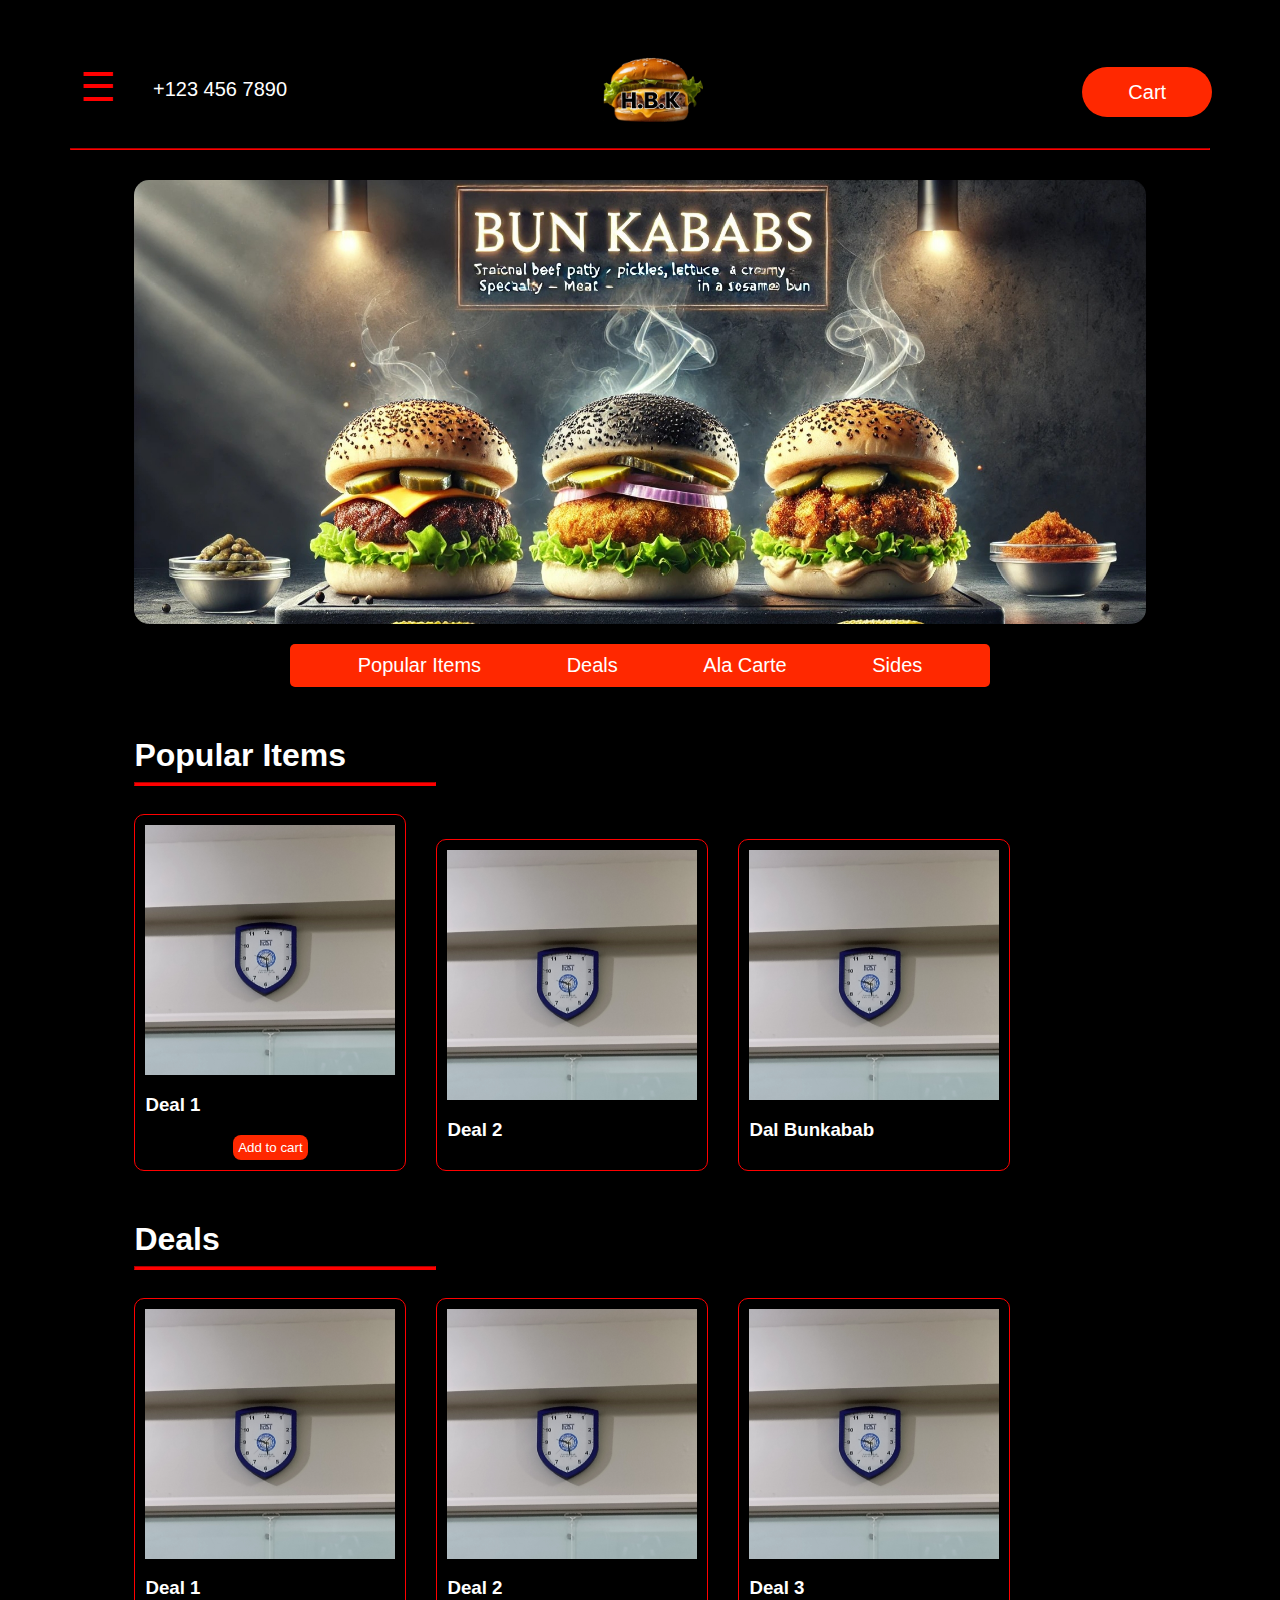
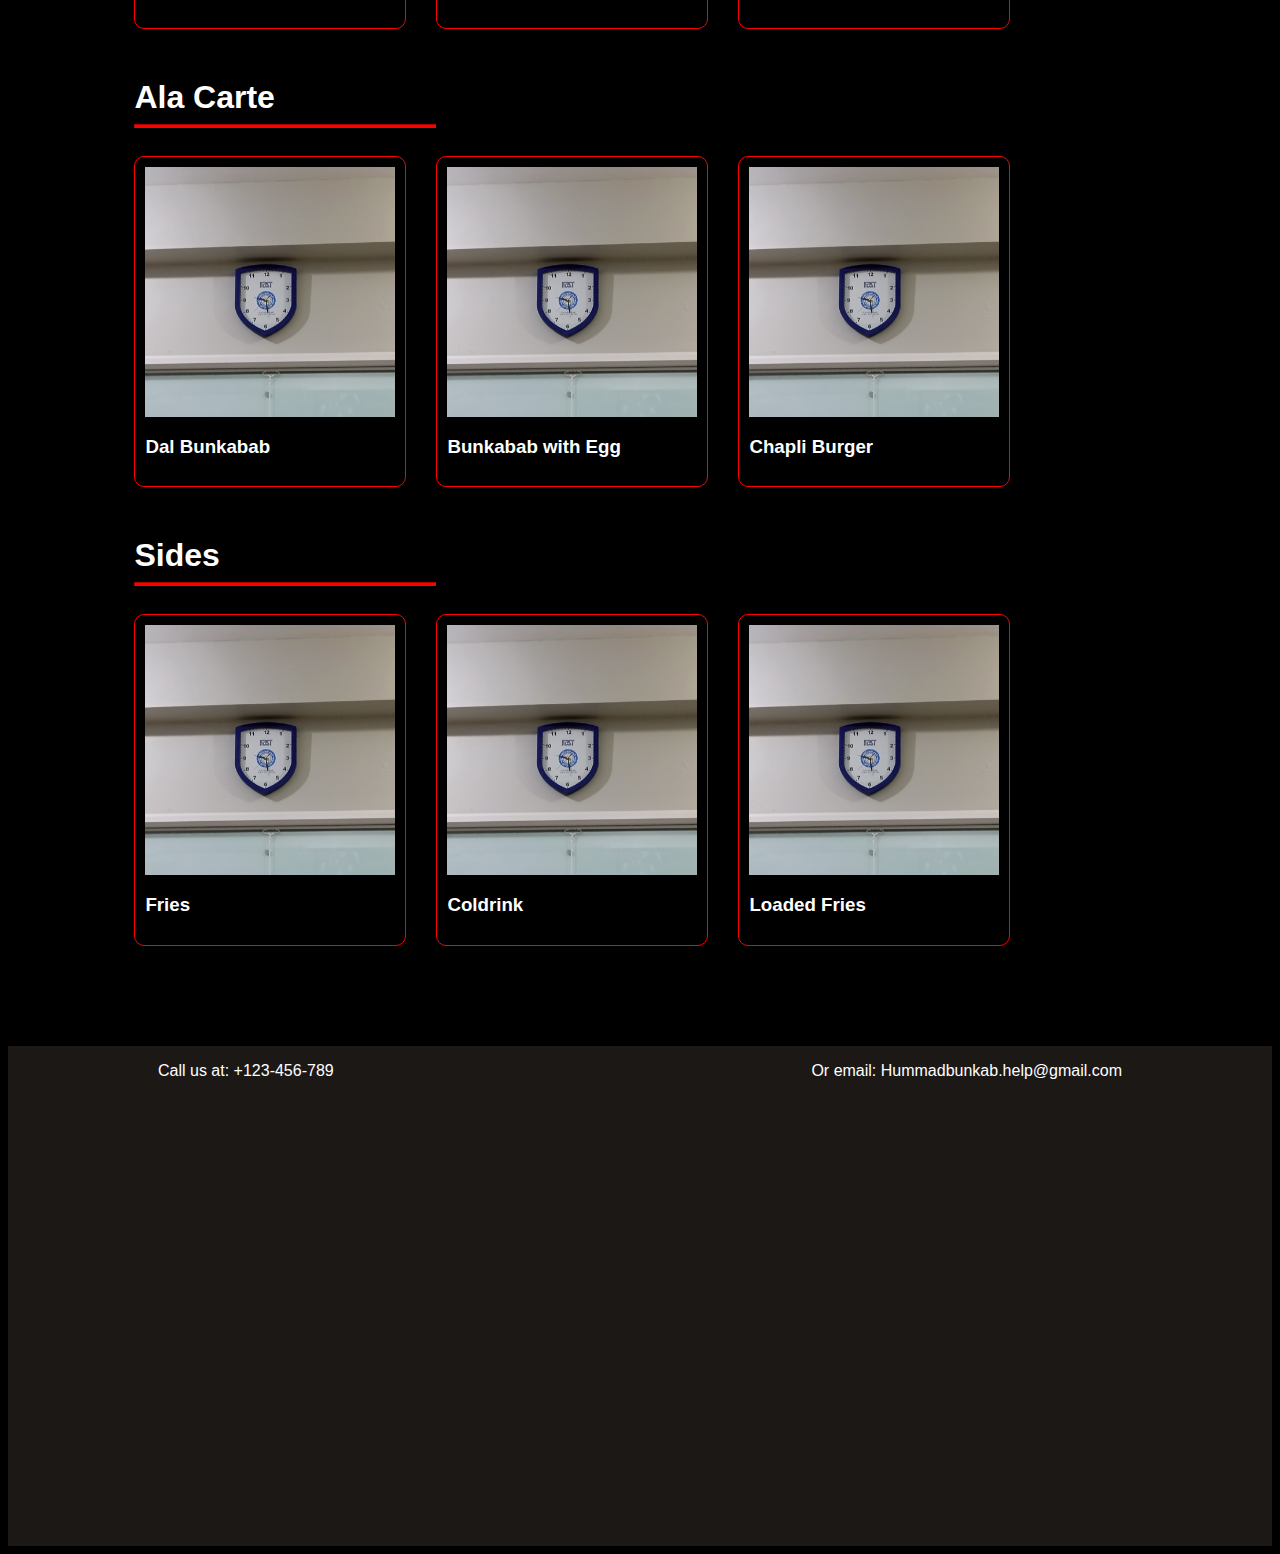
==== index.html @ f24b526e "Add basic cart functionality" ====
<!DOCTYPE html>
<html lang="en">
<head>
    <meta charset="UTF-8">
    <meta name="viewport" content="width=device-width, initial-scale=1.0">
    <title>Hammad Bun Kabab</title>
    <link rel="stylesheet" href="style/style.css">
</head>
<body>
    <div id="cart">
        <div id="empty-cart">
            <h2>Cart is empty</h2>
        </div>
        <div id="cart-items">
        </div>
    </div>
    <div id="sidebar">

    </div>
    <div id="overlay"></div>
    <div class="header">
        <button id="sidebar-button" class="line-button">&#9776;</button>
        <span class="tele">+123 456 7890</span>
        <img src="images/logo.webp" alt="logo" class="logo">
        <button id="cart-button" class="red-button">Cart</button>
    </div>
    <hr>
    <div>
        <img src="images/banner.jpg" alt="Banner" class="banner">
    </div>
    <div class="navbar">
        <nav>
            <a href="#popular-items">Popular Items</a>
            <a href="#deals">Deals</a>
            <a href="#ala-carte">Ala Carte</a>
            <a href="#sides">Sides</a>
        </nav>
    </div>
    <div class="food-section" id="popular-items">
        <h1>Popular Items</h1>
        <hr>
        <div class="flex-container">
            <div class="flex-item">
                <img src="images/place.jpg" alt= "deal 1">
                <h3>Deal 1</h3>
                <button type="submit" onclick="add_to_cart(`Deal 1`)">Add to cart</button>
            </div>
            <div class="flex-item">
                <img src="images/place.jpg" alt="combo 3" >
                <h3>Deal 2</h3>
            </div>
            <div class="flex-item">
                <img src="images/place.jpg" alt="bunkabab">
                <h3>Dal Bunkabab</h3>
            </div>
        </div>
        
    </div>
    <div class="food-section" id="deals">
        <h1>Deals</h1>
        <hr>
        <div class="flex-container">
            <div class="flex-item">
                <img src="images/place.jpg" alt= "deal 1">
                <h3>Deal 1</h3>
            </div>
            <div class="flex-item">
                <img src="images/place.jpg" alt="combo 3" >
                <h3>Deal 2</h3>
            </div>
            <div class="flex-item">
                <img src="images/place.jpg" alt="bunkabab">
                <h3>Deal 3</h3>
            </div>
        </div>
    </div>
    <div class="food-section" id="ala-carte">
        <h1>Ala Carte</h1>
        <hr>
        <div class="flex-container">
            <div class="flex-item">
                <img src="images/place.jpg" alt="deal 1">
                <h3>Dal Bunkabab</h3>
            </div>
            <div class="flex-item">
                <img src="images/place.jpg" alt="combo 3" >
                <h3>Bunkabab with Egg</h3>
            </div>
            <div class="flex-item">
                <img src="images/place.jpg" alt="bunkabab">
                <h3>Chapli Burger</h3>
            </div>
        </div>
    </div>
    <div class="food-section" id="sides">
        <h1>Sides</h1>
        <hr>
        <div class="flex-container">
            <div class="flex-item">
                <img src="images/place.jpg" alt="fries">
                <h3>Fries</h3>
            </div>
            <div class="flex-item">
                <img src="images/place.jpg" alt="drink" >
                <h3>Coldrink</h3>
            </div>
            <div class="flex-item">
                <img src="images/place.jpg" alt="loaded fries">
                <h3>Loaded Fries</h3>
            </div>
        </div>
        
    </div>
    <footer>
        <div class="footcontact">
            <p>Call us at: +123-456-789</p>
        </div>
        <div class="footcontact">
            <p>Or email: Hummadbunkab.help@gmail.com</p>
        </div>
    </footer>
    <script src="js/index.js"></script>
</body>
</html>
---- style/style.css ----
body{
    background-color: black;
    font-family: Arial, Helvetica, sans-serif;
}

.red-button{
    background-color: #ff2800;
    color: white;
    border-radius: 40px;
    width: 130px;
    height: 50px;
    border: none;
    font-size: 20px;
    margin-top: 27px;
    cursor: pointer;
}

.line-button{
    width: 60px;
    height: 60px;
    background-color: black;
    color: red;
    border: none;
    word-wrap: break-word;
    padding-bottom: 20px;
    font-size: 40px;
    border-radius: 5px;
    margin-top: 23px;
    cursor: pointer;
}

.line-button:hover{
    background-color: rgb(56, 56, 56);
}

.red-button:hover{
    background-color: darkred;
}

.logo{
    padding-top: 0%;
    margin-top: 0px;
    margin-bottom: 0px;
    padding-left: 25%;
    padding-right: 30%;
    height: 100px; 
}

.tele{
    color: white;
    font-size: 20px;
    margin-top: 38px;
    padding-left: 2%;
}

.header{
    margin-top: 40px;
    display: flex;
    justify-content: center;
    vertical-align: middle;
}

hr{
    background-color: red;
    border-color: red;
    width: 90%;
}

.food-section hr{
    width: 300px;
    margin-left: 0;
    height: 2px;
}

.food-section{
    width: 80%;
    margin: auto;
    margin-top: 50px;
}

h1{
    color: white;
    padding-bottom: 0%;
    margin-bottom: 0%;
}

.banner{
    width: 80%;
    display: block;
    margin: auto;
    border-radius: 15px;
    margin-top: 30px;
}

.navbar{
    text-align: center;
    background-color: #ff2800;
    color: black;
    width: 700px;
    margin: auto;
    margin-top: 20px;
    font-size: 20px;
    border-radius: 5px;
    padding-top: 10px;
    padding-bottom: 10px;
}

.navbar a{
    text-decoration: none;
    padding-left: 40px;
    padding-right: 40px;
    padding-top: 10px;
    padding-bottom: 10px;
    border-radius: 4px;
    color: white;
}

.navbar a:visited{
    color: rgb(255, 255, 255);
}
.navbar a:hover{
    background-color: rgb(201, 0, 0);
}

.flex-item{
    flex: initial;
    font-size: 16px;
    border: red solid 1px;
    padding: 10px;
    border-radius: 10px;
    margin-top: 20px;
    display: flex;
    flex-direction: column;
}

.flex-container{
    align-items: flex-end;
    gap: 30px;
    width: 100%;
    display: flex;
    flex-direction: row;
    flex-wrap: wrap;
    margin-left: auto;
    margin-right: auto;
    color: white;
}
.flex-item img{
    width: 250px;
    height: 250px;
}

.flex-item button{
    background-color: #ff2800;
    color: white;
    border: none;
    padding: 5px;
    border-radius: 8px;
    margin: auto;
    cursor: pointer;
}

footer{
    background-color: #1C1816;
    height: 500px;
    display: flex;
    color: white;
    padding-left: 150px;
    padding-right: 150px;
    justify-content: space-between;
    margin-top: 100px;
}

#cart, #sidebar{
    position: fixed;
    height: 100%;
    width: 0;
    top: 0;
    background-color: #1C1816;
    transition: 0.5s;
    border-radius: 30px;
    z-index: 1000;
    overflow: hidden;
}

#cart{
    right: 0;
}

#sidebar{
    left: 0;
}

#overlay{
    position: fixed;
    width: 100%;
    height: 100%;
    background-color: rgba(0, 0, 0, 0.5);
    top: 0;
    left: 0;
    visibility: hidden;
    z-index: 500;
}

#empty-cart{
    align-content: center;
    text-align: center;
    color: white;
    height: 100%;
    width: 100%;
    visibility: visible;
    position: absolute;
    top: 0;
    right: 0;
}

#cart-items{
    visibility: hidden;
    display: flex;
    height: 60%;
    flex-direction: column;
    width: 100%;
    top: 0;
    right: 0;
    position: absolute;
    z-index: 1500;
}

.item{
    display: flex;
    height: 100px;
    color: white;
    justify-content: center;
    align-items: center;
}

.item img{
    height: 90px;
    align-items: center;
}
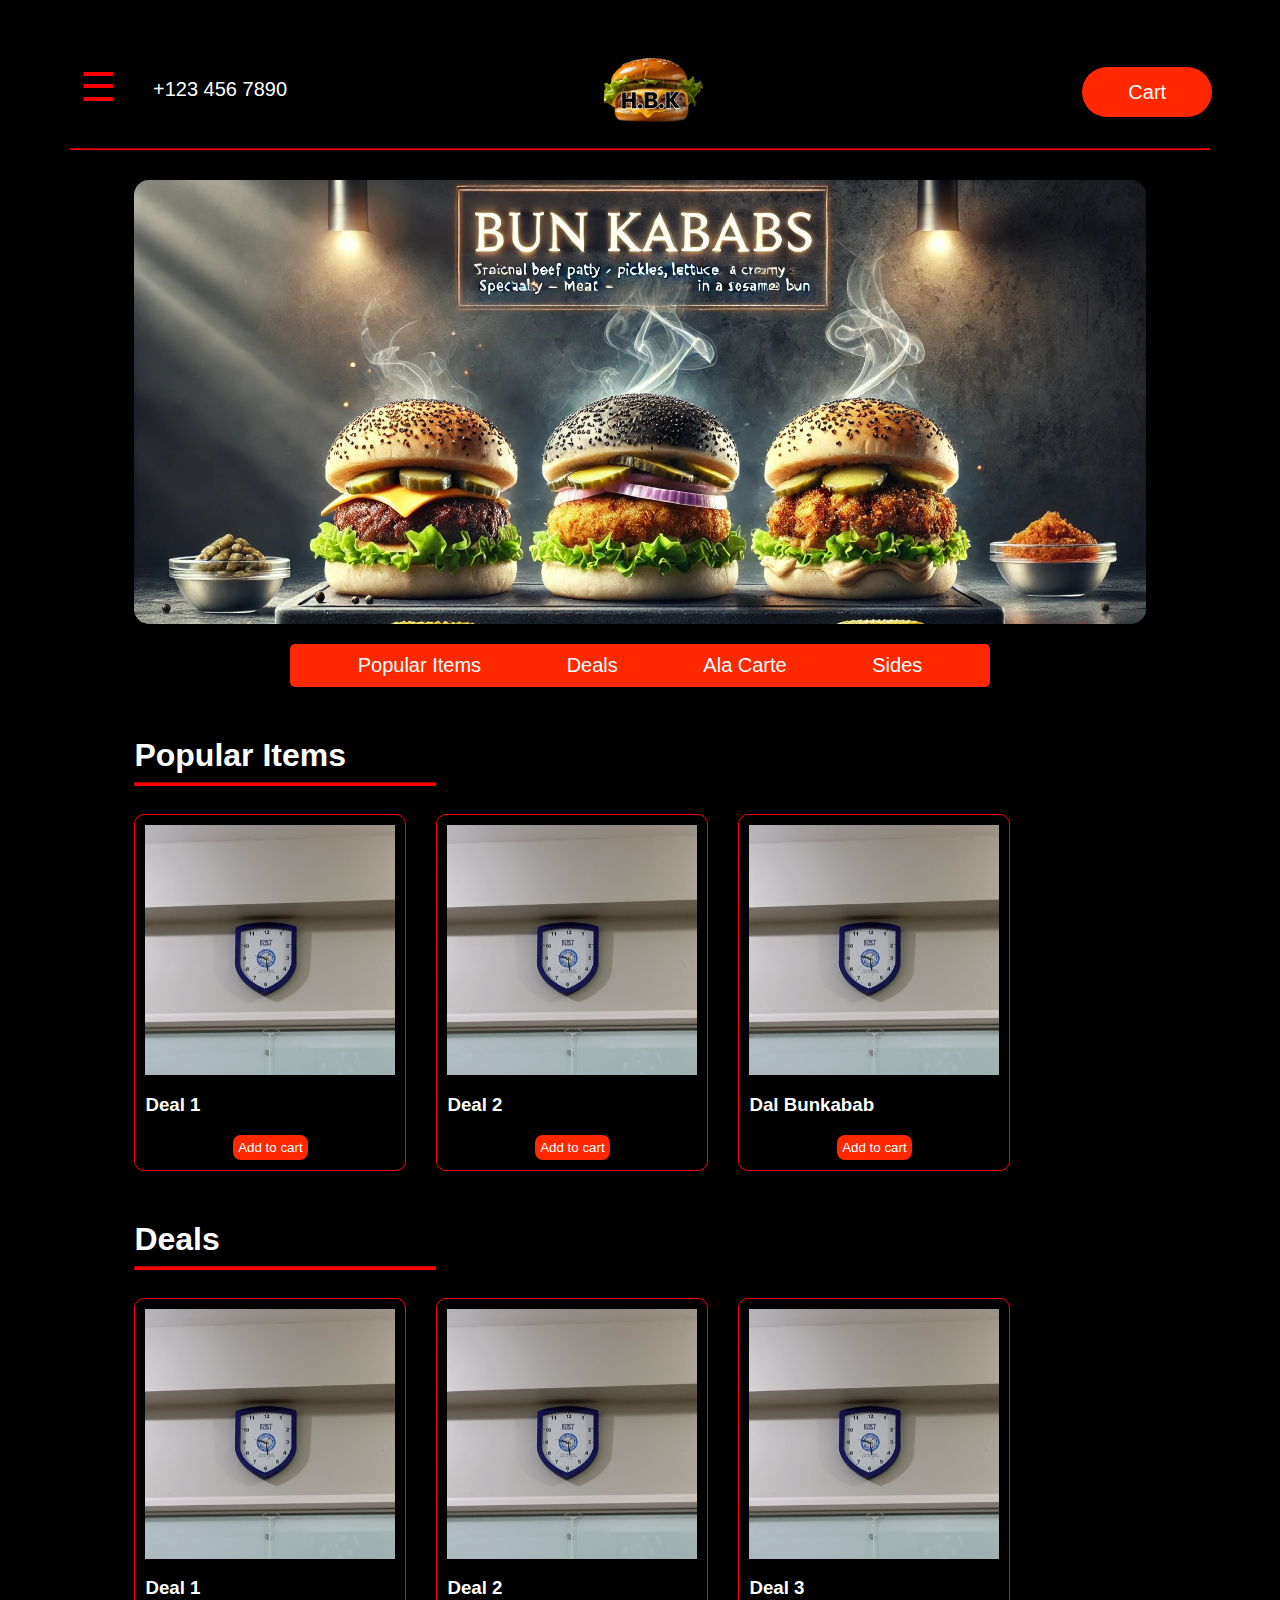
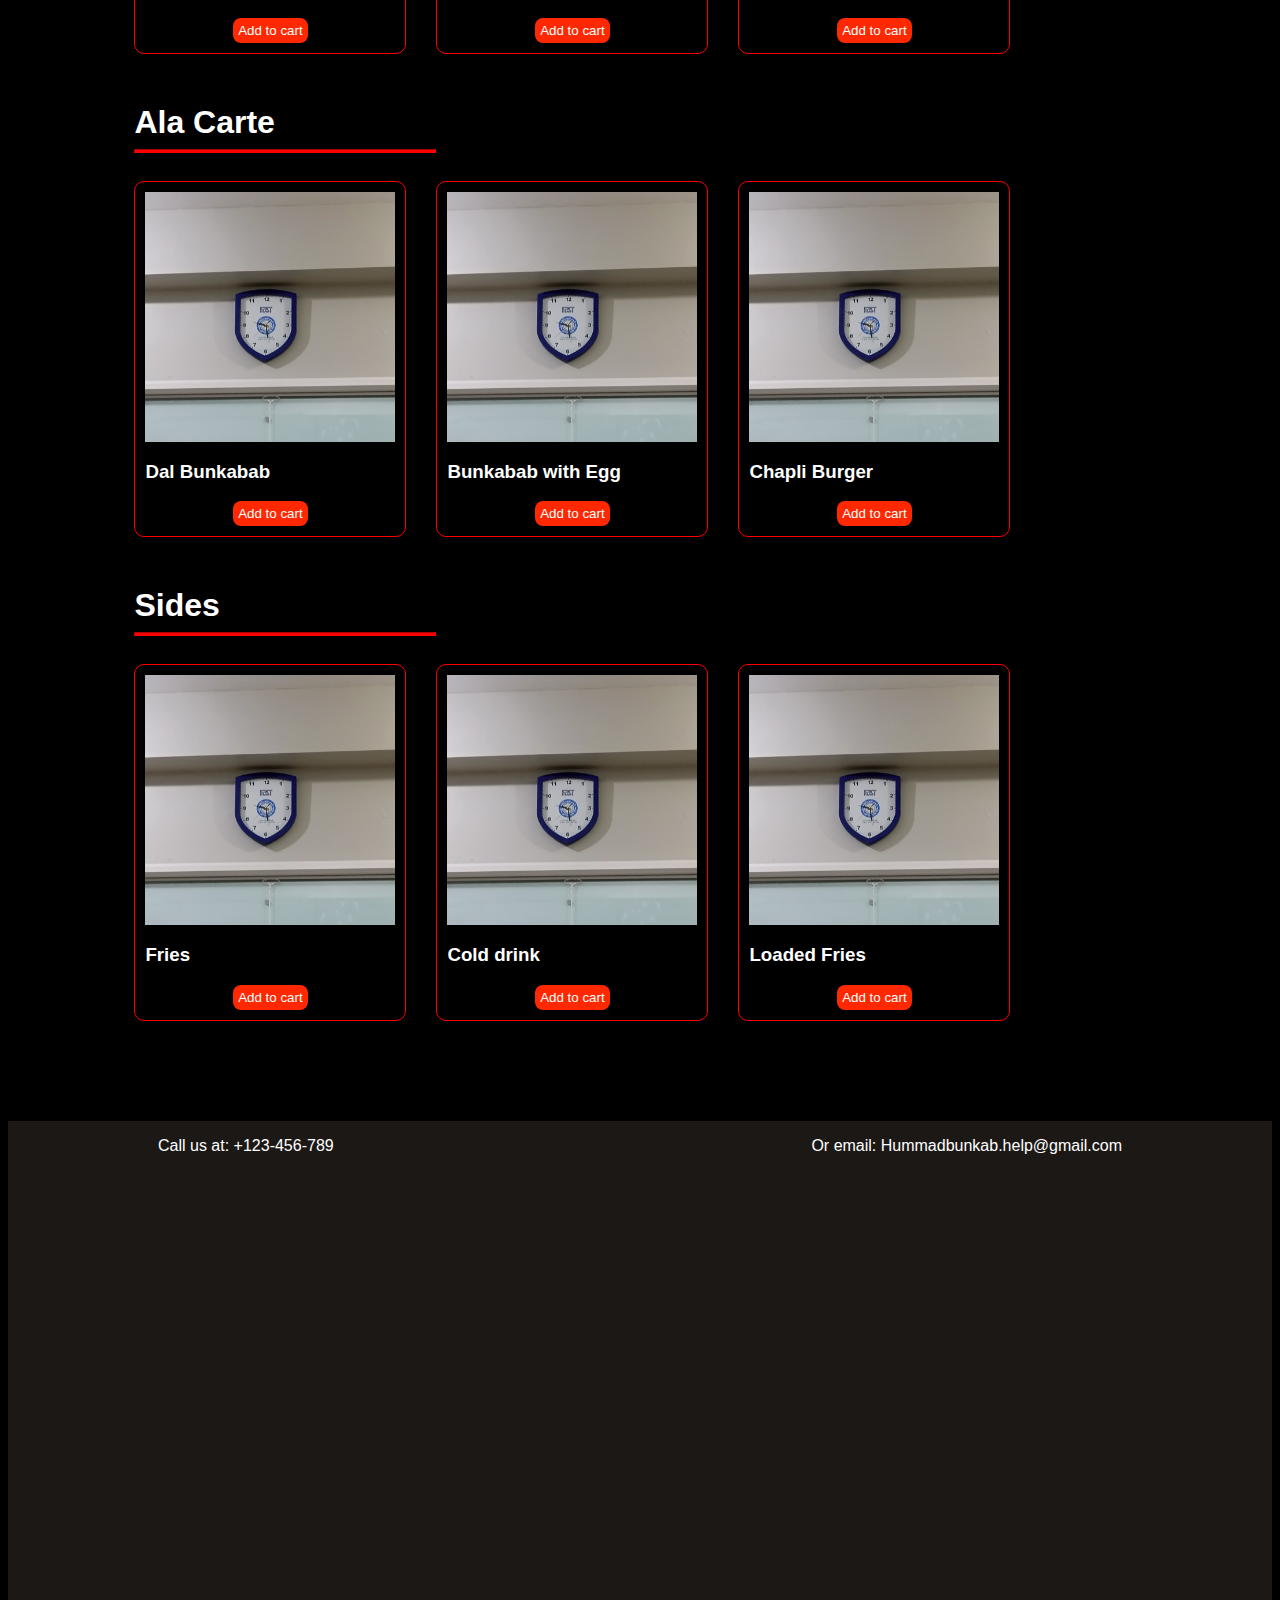
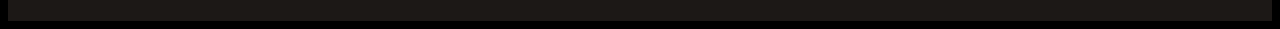
==== commit d70a47bf: "Add cart functionality to all items" ====
--- a/index.html
+++ b/index.html
@@ -46,12 +46,14 @@
                 <button type="submit" onclick="add_to_cart(`Deal 1`)">Add to cart</button>
             </div>
             <div class="flex-item">
-                <img src="images/place.jpg" alt="combo 3" >
+                <img src="images/place.jpg" alt="deal 2" >
                 <h3>Deal 2</h3>
+                <button type="submit" onclick="add_to_cart(`Deal 2`)">Add to cart</button>
             </div>
             <div class="flex-item">
                 <img src="images/place.jpg" alt="bunkabab">
                 <h3>Dal Bunkabab</h3>
+                <button type="submit" onclick="add_to_cart(`Dal Bunkabab`)">Add to cart</button>
             </div>
         </div>
         
@@ -63,14 +65,17 @@
             <div class="flex-item">
                 <img src="images/place.jpg" alt= "deal 1">
                 <h3>Deal 1</h3>
+                <button type="submit" onclick="add_to_cart(`Deal 1`)">Add to cart</button>
             </div>
             <div class="flex-item">
                 <img src="images/place.jpg" alt="combo 3" >
                 <h3>Deal 2</h3>
+                <button type="submit" onclick="add_to_cart(`Deal 2`)">Add to cart</button>
             </div>
             <div class="flex-item">
                 <img src="images/place.jpg" alt="bunkabab">
                 <h3>Deal 3</h3>
+                <button type="submit" onclick="add_to_cart(`Deal 3`)">Add to cart</button>
             </div>
         </div>
     </div>
@@ -81,14 +86,17 @@
             <div class="flex-item">
                 <img src="images/place.jpg" alt="deal 1">
                 <h3>Dal Bunkabab</h3>
+                <button type="submit" onclick="add_to_cart(`Dal Bunkabab`)">Add to cart</button>
             </div>
             <div class="flex-item">
                 <img src="images/place.jpg" alt="combo 3" >
                 <h3>Bunkabab with Egg</h3>
+                <button type="submit" onclick="add_to_cart(`Bunkabab with Egg`)">Add to cart</button>
             </div>
             <div class="flex-item">
                 <img src="images/place.jpg" alt="bunkabab">
                 <h3>Chapli Burger</h3>
+                <button type="submit" onclick="add_to_cart(`Chapli Burger`)">Add to cart</button>
             </div>
         </div>
     </div>
@@ -99,14 +107,17 @@
             <div class="flex-item">
                 <img src="images/place.jpg" alt="fries">
                 <h3>Fries</h3>
+                <button type="submit" onclick="add_to_cart(`Fries`)">Add to cart</button>
             </div>
             <div class="flex-item">
                 <img src="images/place.jpg" alt="drink" >
-                <h3>Coldrink</h3>
+                <h3>Cold drink</h3>
+                <button type="submit" onclick="add_to_cart(`Cold drink`)">Add to cart</button>
             </div>
             <div class="flex-item">
                 <img src="images/place.jpg" alt="loaded fries">
                 <h3>Loaded Fries</h3>
+                <button type="submit" onclick="add_to_cart(`Loaded Fries`)">Add to cart</button>
             </div>
         </div>
         
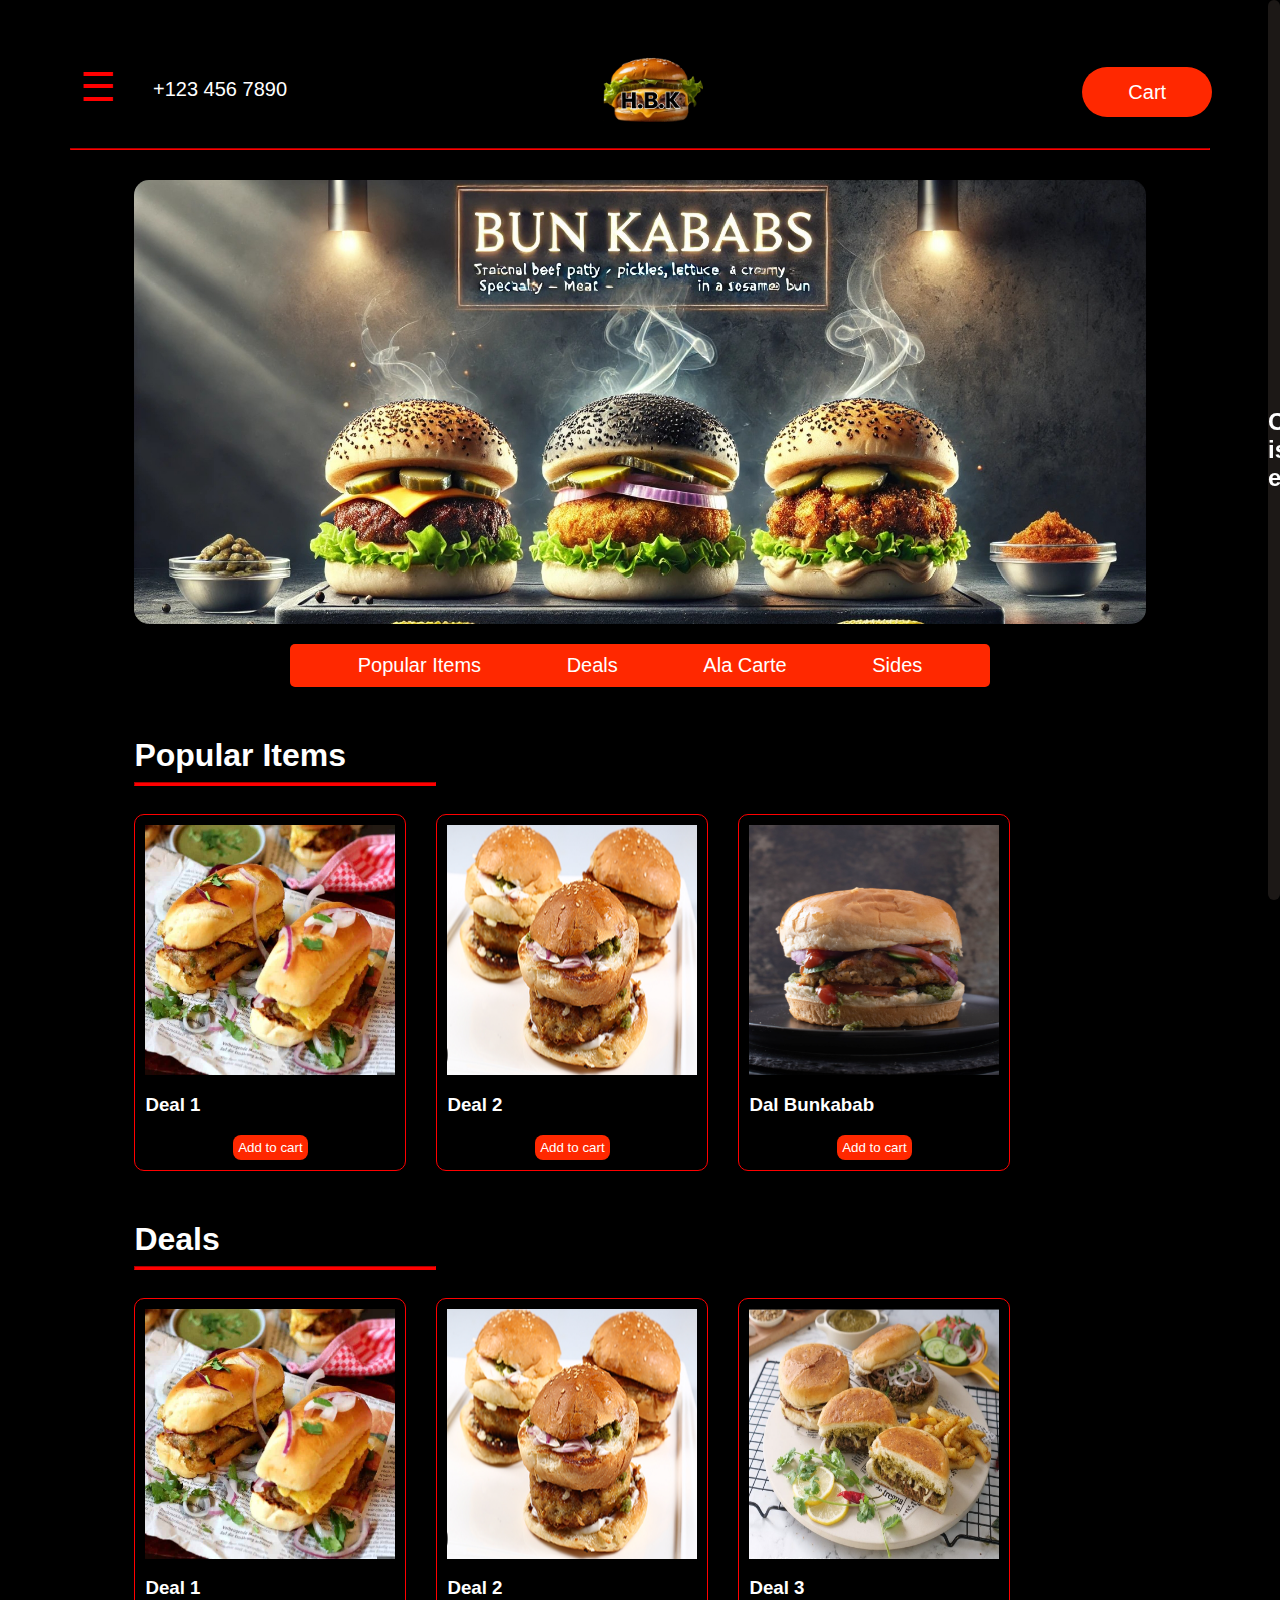
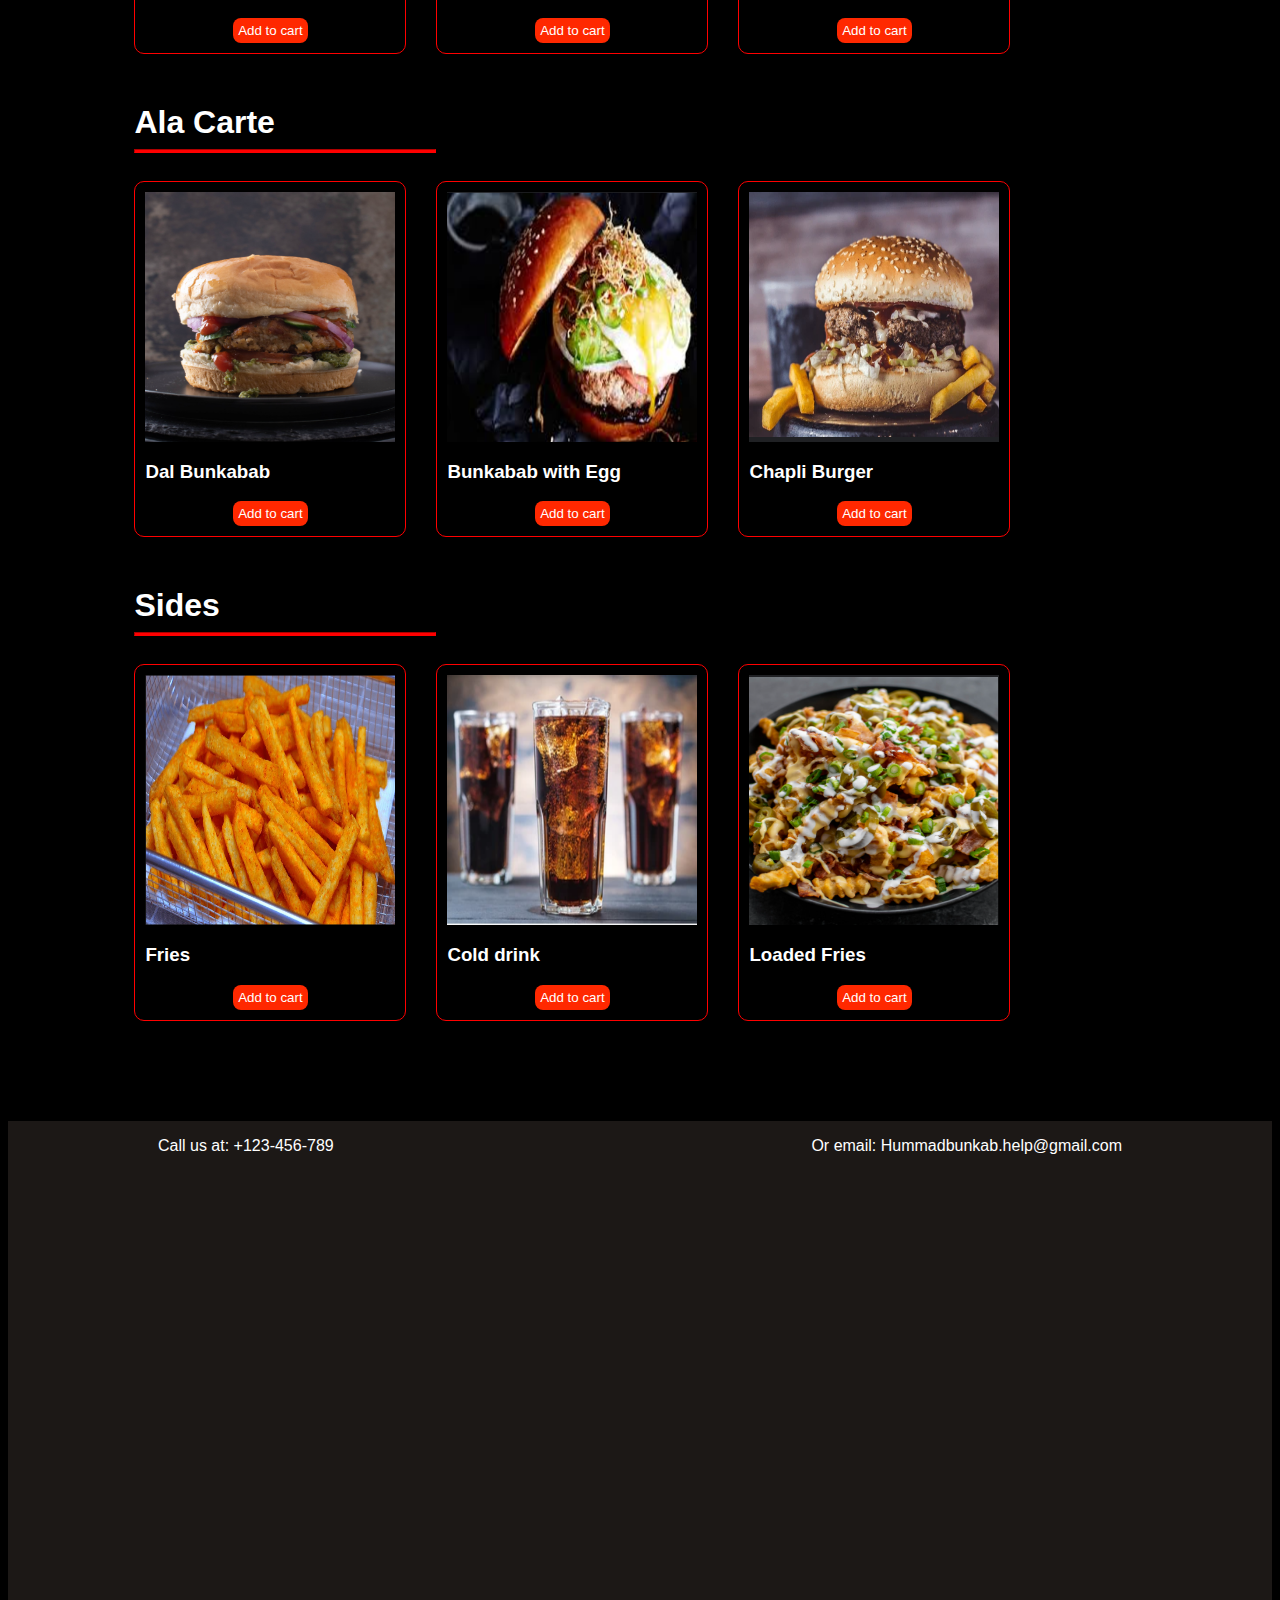
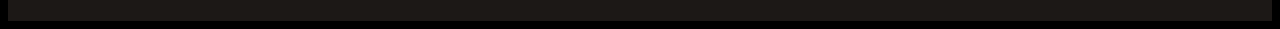
==== commit a3bbce76: "Add more cart items and images for each item" ====
--- a/index.html
+++ b/index.html
@@ -11,7 +11,41 @@
         <div id="empty-cart">
             <h2>Cart is empty</h2>
         </div>
-        <div id="cart-items">
+        <div id="used-cart">
+            <h2>Your Cart</h2>
+            <div id="items-and-total">
+                <div id="cart-items">
+                </div>
+                <div id="total">
+                </div>
+            </div>
+            <h2>You may also like to add</h2>
+            <div id="suggestions">
+                <div class="suggestion">
+                    <img src="images/Fries.png" alt="fries">
+                    <div>
+                        <h4>Fries</h4>
+                        <button type="submit" onclick="add_to_cart(`Fries`)">+</button>
+                    </div>
+                    <span>price</span>
+                </div>
+                <div class="suggestion">
+                    <img src="images/Loaded-Fries.png" alt="loaded fries">
+                    <div>
+                        <h4>Loaded Fries</h4>
+                        <button type="submit" onclick="add_to_cart(`Loaded Fries`)">+</button>
+                    </div>
+                    <span>price</span>
+                </div>
+                <div class="suggestion">
+                    <img src="images/Cold-Drink.png" alt="drink" >
+                    <div>
+                        <h4>Cold drink</h4>
+                        <button type="submit" onclick="add_to_cart(`Cold drink`)">+</button>
+                    </div>
+                    <span>price</span>
+                </div>
+            </div>
         </div>
     </div>
     <div id="sidebar">
@@ -41,17 +75,17 @@
         <hr>
         <div class="flex-container">
             <div class="flex-item">
-                <img src="images/place.jpg" alt= "deal 1">
+                <img src="images/Deal-1.png" alt= "Deal 1">
                 <h3>Deal 1</h3>
                 <button type="submit" onclick="add_to_cart(`Deal 1`)">Add to cart</button>
             </div>
             <div class="flex-item">
-                <img src="images/place.jpg" alt="deal 2" >
+                <img src="images/Deal-2.png" alt="Deal 2" >
                 <h3>Deal 2</h3>
                 <button type="submit" onclick="add_to_cart(`Deal 2`)">Add to cart</button>
             </div>
             <div class="flex-item">
-                <img src="images/place.jpg" alt="bunkabab">
+                <img src="images/Dal-Bunkabab.png" alt="Bunkabab">
                 <h3>Dal Bunkabab</h3>
                 <button type="submit" onclick="add_to_cart(`Dal Bunkabab`)">Add to cart</button>
             </div>
@@ -63,17 +97,17 @@
         <hr>
         <div class="flex-container">
             <div class="flex-item">
-                <img src="images/place.jpg" alt= "deal 1">
+                <img src="images/Deal-1.png" alt= "Deal 1">
                 <h3>Deal 1</h3>
                 <button type="submit" onclick="add_to_cart(`Deal 1`)">Add to cart</button>
             </div>
             <div class="flex-item">
-                <img src="images/place.jpg" alt="combo 3" >
+                <img src="images/Deal-2.png" alt="Deal 2" >
                 <h3>Deal 2</h3>
                 <button type="submit" onclick="add_to_cart(`Deal 2`)">Add to cart</button>
             </div>
             <div class="flex-item">
-                <img src="images/place.jpg" alt="bunkabab">
+                <img src="images/Deal-3.png" alt="Deal 3">
                 <h3>Deal 3</h3>
                 <button type="submit" onclick="add_to_cart(`Deal 3`)">Add to cart</button>
             </div>
@@ -84,17 +118,17 @@
         <hr>
         <div class="flex-container">
             <div class="flex-item">
-                <img src="images/place.jpg" alt="deal 1">
+                <img src="images/Dal-Bunkabab.png" alt="Dal Bunkabab">
                 <h3>Dal Bunkabab</h3>
                 <button type="submit" onclick="add_to_cart(`Dal Bunkabab`)">Add to cart</button>
             </div>
             <div class="flex-item">
-                <img src="images/place.jpg" alt="combo 3" >
+                <img src="images/Bunkabab-with-Egg.png" alt="Bunkabab with Egg" >
                 <h3>Bunkabab with Egg</h3>
                 <button type="submit" onclick="add_to_cart(`Bunkabab with Egg`)">Add to cart</button>
             </div>
             <div class="flex-item">
-                <img src="images/place.jpg" alt="bunkabab">
+                <img src="images/Chapli-Burger.png" alt="Chapli Burger">
                 <h3>Chapli Burger</h3>
                 <button type="submit" onclick="add_to_cart(`Chapli Burger`)">Add to cart</button>
             </div>
@@ -105,17 +139,17 @@
         <hr>
         <div class="flex-container">
             <div class="flex-item">
-                <img src="images/place.jpg" alt="fries">
+                <img src="images/Fries.png" alt="fries">
                 <h3>Fries</h3>
                 <button type="submit" onclick="add_to_cart(`Fries`)">Add to cart</button>
             </div>
             <div class="flex-item">
-                <img src="images/place.jpg" alt="drink" >
+                <img src="images/Cold-Drink.png" alt="drink" >
                 <h3>Cold drink</h3>
                 <button type="submit" onclick="add_to_cart(`Cold drink`)">Add to cart</button>
             </div>
             <div class="flex-item">
-                <img src="images/place.jpg" alt="loaded fries">
+                <img src="images/Loaded-Fries.png" alt="loaded fries">
                 <h3>Loaded Fries</h3>
                 <button type="submit" onclick="add_to_cart(`Loaded Fries`)">Add to cart</button>
             </div>
--- a/style/style.css
+++ b/style/style.css
@@ -157,6 +157,10 @@
     border-radius: 8px;
     margin: auto;
     cursor: pointer;
+}
+
+.flex-item button:hover{
+    background-color: rgb(201, 0, 0);
 }
 
 footer{
@@ -184,6 +188,8 @@
 
 #cart{
     right: 0;
+    overflow-y: scroll;
+    width: 12px;
 }
 
 #sidebar{
@@ -213,27 +219,153 @@
     right: 0;
 }
 
-#cart-items{
+#used-cart{
     visibility: hidden;
     display: flex;
-    height: 60%;
+    height: 100%;
     flex-direction: column;
-    width: 100%;
+    width: 90%;
     top: 0;
-    right: 0;
     position: absolute;
     z-index: 1500;
+    margin-left: 30px;
+}
+
+#used-cart h2{
+    color: white;
+    font-weight: 100;
 }
 
 .item{
     display: flex;
-    height: 100px;
+    height: 80px;
     color: white;
     justify-content: center;
     align-items: center;
 }
 
 .item img{
-    height: 90px;
+    height: 60px;
+    width: 60px;
+    margin-right: 10px;
+}
+
+.details h3{
+    margin-bottom: 5px;
+    margin-top: 0;
+}
+
+.details{
+    width: 150px;
+    flex-shrink: 0;
+}
+
+#items-and-total{
+    border: 4px dashed #ff2800;
+    border-radius: 10px;
+    background-color: black;
+}
+
+.add-remove-buttons{
+    display: flex;
+    background-color: #323232;
+    padding: 7px;
+    border-radius: 100px;
+    min-width: 100px;
+    text-align: center;
+    justify-content: space-between;
+    margin-right: 50px;
+    margin-left: 10px;
+}
+
+.add-button, .remove-button{
+    border-radius: 100px;
+    background-color: black;
+    border: none;
+    color: white;
+    font-size: 20px;
+}
+
+.add-button:hover, .remove-button:hover{
+    cursor: pointer;
+}
+
+.add-button{
+    margin-left: 5px;
+}
+
+.remove-button{
+    margin-right: 5px;
+    padding-left: 9px;
+    padding-right: 9px;
+}
+
+#cart-items hr{
+    background-color: white;
+    border-color: white;
+    height: 1.5px;
+    width: 90%;
+}
+
+#total{
+    display: flex;
+    flex-direction: column;
+    gap: 20px;
+    color: white;
+    padding: 15px;
+}
+
+#total div{
+    display: flex;
+    justify-content: space-between;
+}
+
+#suggestions{
+    display: flex;
+    gap: 20px;
+}
+
+.suggestion{
+    display: flex;
+    flex-direction: column;
+    width: 90px;
+    height: 140px;
+    padding: 10px;
+    color: white;
+    border: red dashed 3px;
+    border-radius: 10px;
+    background-color: black;
+}
+
+.suggestion div{
+    display: flex;
+    justify-content: space-between;
     align-items: center;
+    margin-top: 5px;
+    flex-grow: 0;
+    flex-shrink: 0;
+    height: 32px;
+}
+
+.suggestion h4{
+    margin: 0;
+    margin-bottom: 5px;
+    font-size: 12px;
+}
+
+.suggestion button{
+    background-color: red;
+    border: none;
+    border-radius: 100px;
+    font-size: 20px;
+}
+
+.suggestion button:hover{
+    cursor: pointer;
+}
+
+.suggestion img{
+    height: 70px;
+    width: 90px;
+    margin-right: 10px;
 }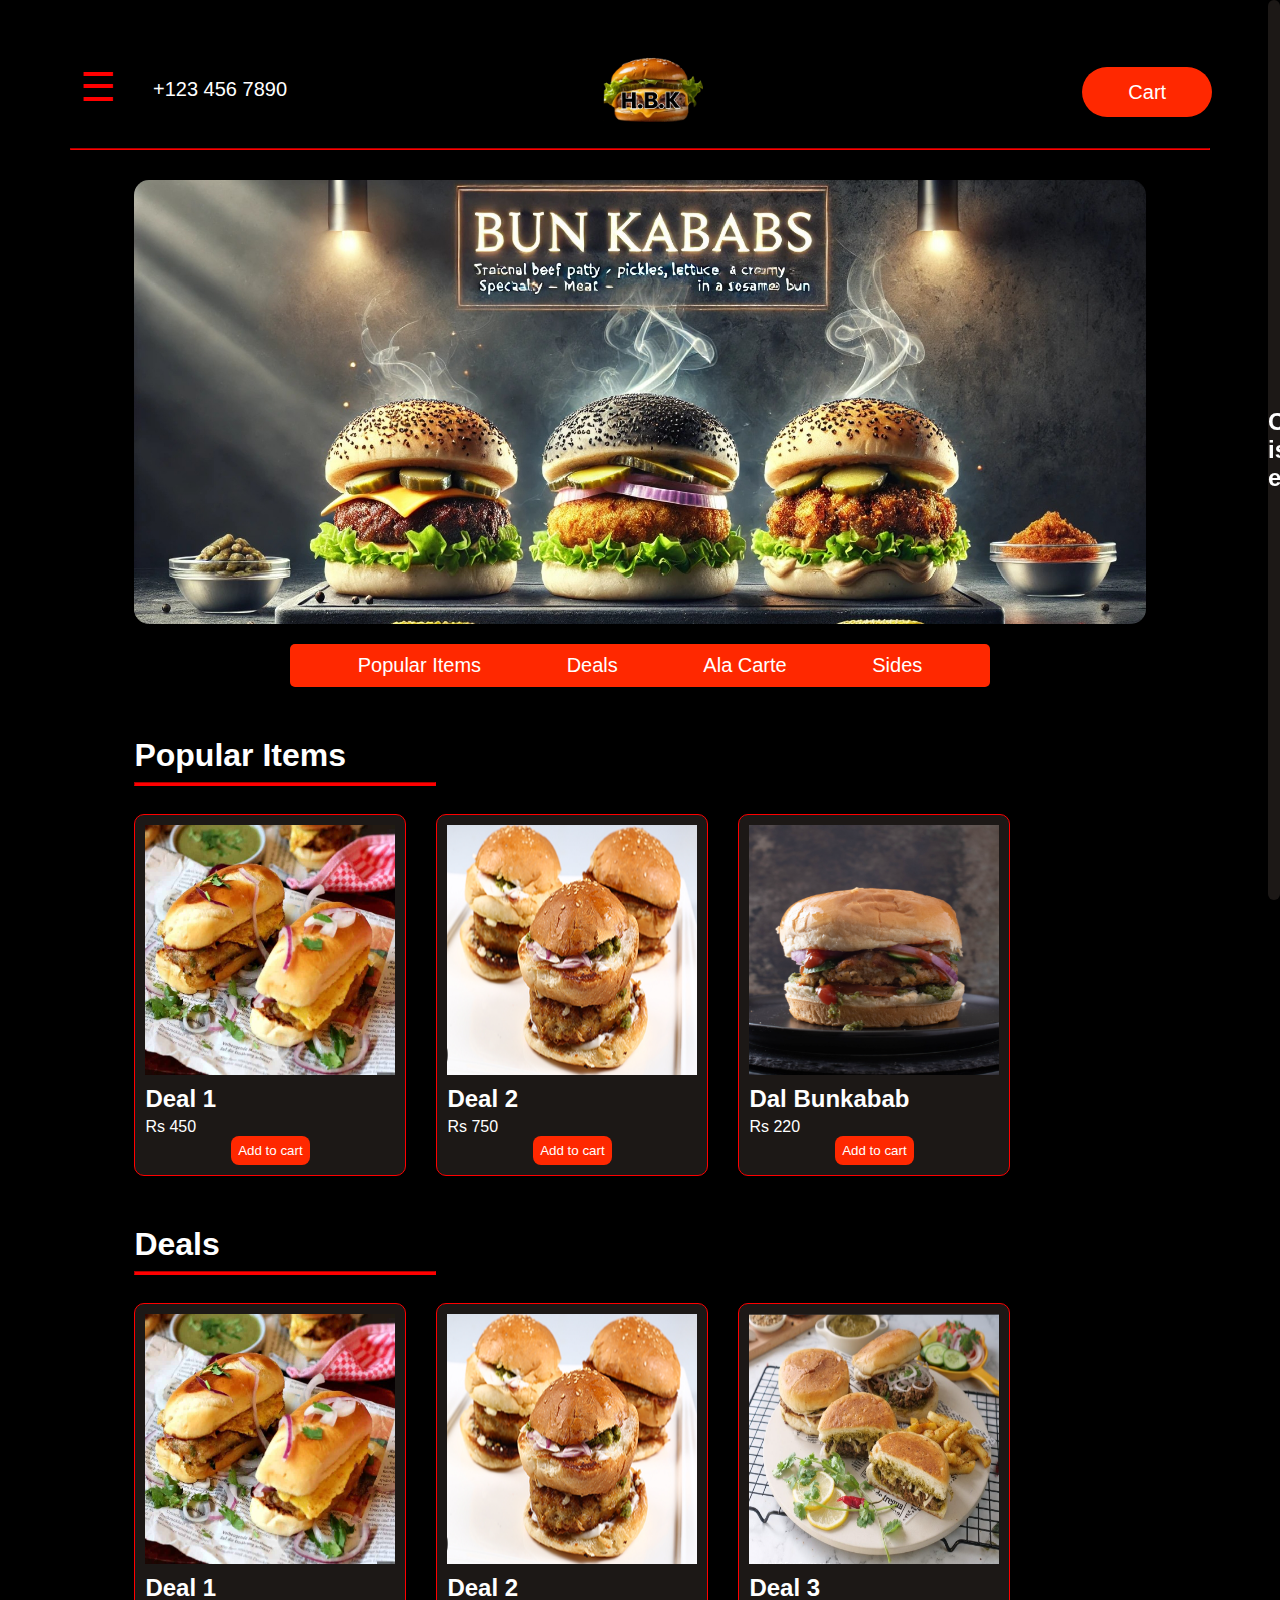
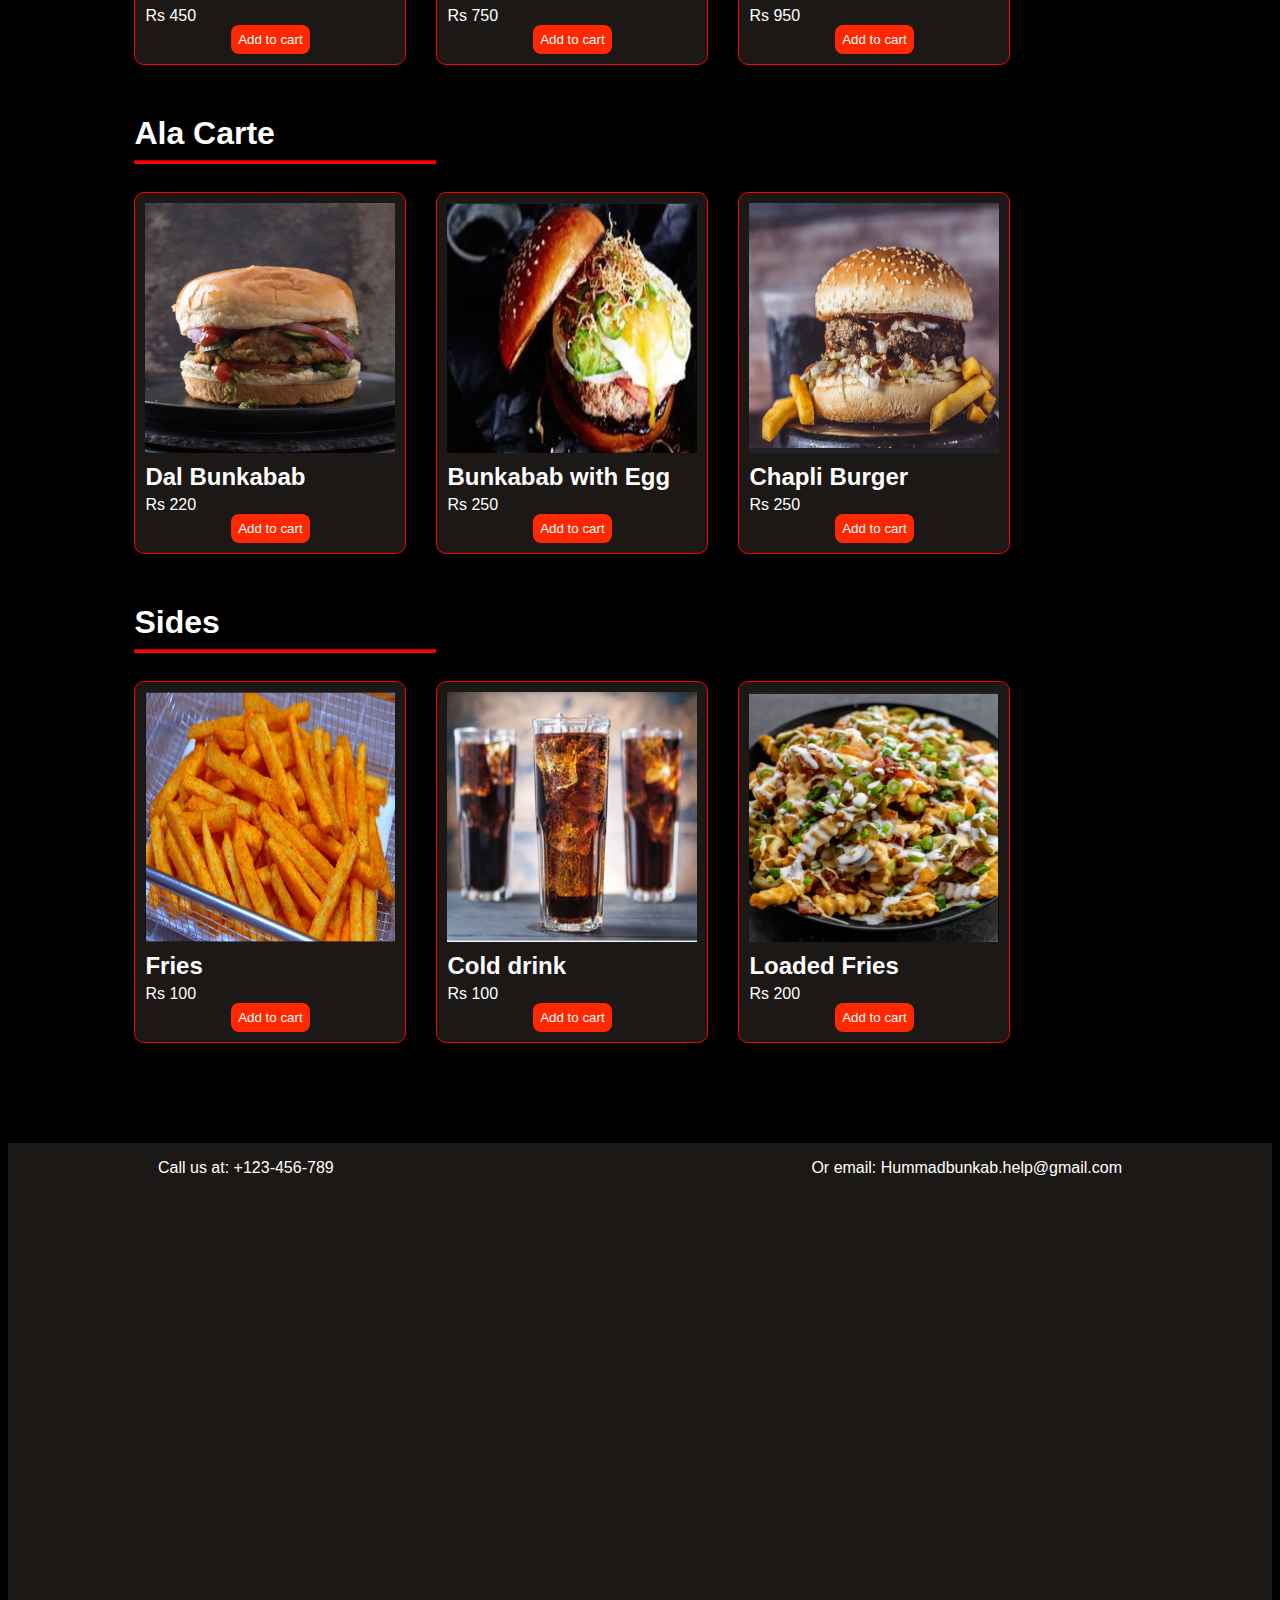
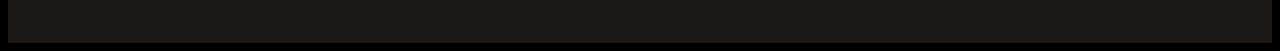
==== commit 918e88e9: "Add checkout button and prices" ====
--- a/index.html
+++ b/index.html
@@ -27,7 +27,7 @@
                         <h4>Fries</h4>
                         <button type="submit" onclick="add_to_cart(`Fries`)">+</button>
                     </div>
-                    <span>price</span>
+                    <span>Rs 100</span>
                 </div>
                 <div class="suggestion">
                     <img src="images/Loaded-Fries.png" alt="loaded fries">
@@ -35,7 +35,7 @@
                         <h4>Loaded Fries</h4>
                         <button type="submit" onclick="add_to_cart(`Loaded Fries`)">+</button>
                     </div>
-                    <span>price</span>
+                    <span>Rs 200</span>
                 </div>
                 <div class="suggestion">
                     <img src="images/Cold-Drink.png" alt="drink" >
@@ -43,7 +43,7 @@
                         <h4>Cold drink</h4>
                         <button type="submit" onclick="add_to_cart(`Cold drink`)">+</button>
                     </div>
-                    <span>price</span>
+                    <span>Rs 100</span>
                 </div>
             </div>
         </div>
@@ -76,17 +76,20 @@
         <div class="flex-container">
             <div class="flex-item">
                 <img src="images/Deal-1.png" alt= "Deal 1">
-                <h3>Deal 1</h3>
+                <h2>Deal 1</h2>
+                <span>Rs 450</span>
                 <button type="submit" onclick="add_to_cart(`Deal 1`)">Add to cart</button>
             </div>
             <div class="flex-item">
                 <img src="images/Deal-2.png" alt="Deal 2" >
-                <h3>Deal 2</h3>
+                <h2>Deal 2</h2>
+                <span>Rs 750</span>
                 <button type="submit" onclick="add_to_cart(`Deal 2`)">Add to cart</button>
             </div>
             <div class="flex-item">
                 <img src="images/Dal-Bunkabab.png" alt="Bunkabab">
-                <h3>Dal Bunkabab</h3>
+                <h2>Dal Bunkabab</h2>
+                <span>Rs 220</span>
                 <button type="submit" onclick="add_to_cart(`Dal Bunkabab`)">Add to cart</button>
             </div>
         </div>
@@ -98,17 +101,20 @@
         <div class="flex-container">
             <div class="flex-item">
                 <img src="images/Deal-1.png" alt= "Deal 1">
-                <h3>Deal 1</h3>
+                <h2>Deal 1</h2>
+                <span>Rs 450</span>
                 <button type="submit" onclick="add_to_cart(`Deal 1`)">Add to cart</button>
             </div>
             <div class="flex-item">
                 <img src="images/Deal-2.png" alt="Deal 2" >
-                <h3>Deal 2</h3>
+                <h2>Deal 2</h2>
+                <span>Rs 750</span>
                 <button type="submit" onclick="add_to_cart(`Deal 2`)">Add to cart</button>
             </div>
             <div class="flex-item">
                 <img src="images/Deal-3.png" alt="Deal 3">
-                <h3>Deal 3</h3>
+                <h2>Deal 3</h2>
+                <span>Rs 950</span>
                 <button type="submit" onclick="add_to_cart(`Deal 3`)">Add to cart</button>
             </div>
         </div>
@@ -119,17 +125,20 @@
         <div class="flex-container">
             <div class="flex-item">
                 <img src="images/Dal-Bunkabab.png" alt="Dal Bunkabab">
-                <h3>Dal Bunkabab</h3>
+                <h2>Dal Bunkabab</h2>
+                <span>Rs 220</span>
                 <button type="submit" onclick="add_to_cart(`Dal Bunkabab`)">Add to cart</button>
             </div>
             <div class="flex-item">
                 <img src="images/Bunkabab-with-Egg.png" alt="Bunkabab with Egg" >
-                <h3>Bunkabab with Egg</h3>
+                <h2>Bunkabab with Egg</h2>
+                <span>Rs 250</span>
                 <button type="submit" onclick="add_to_cart(`Bunkabab with Egg`)">Add to cart</button>
             </div>
             <div class="flex-item">
                 <img src="images/Chapli-Burger.png" alt="Chapli Burger">
-                <h3>Chapli Burger</h3>
+                <h2>Chapli Burger</h2>
+                <span>Rs 250</span>
                 <button type="submit" onclick="add_to_cart(`Chapli Burger`)">Add to cart</button>
             </div>
         </div>
@@ -140,17 +149,20 @@
         <div class="flex-container">
             <div class="flex-item">
                 <img src="images/Fries.png" alt="fries">
-                <h3>Fries</h3>
+                <h2>Fries</h2>
+                <span>Rs 100</span>
                 <button type="submit" onclick="add_to_cart(`Fries`)">Add to cart</button>
             </div>
             <div class="flex-item">
                 <img src="images/Cold-Drink.png" alt="drink" >
-                <h3>Cold drink</h3>
+                <h2>Cold drink</h2>
+                <span>Rs 100</span>
                 <button type="submit" onclick="add_to_cart(`Cold drink`)">Add to cart</button>
             </div>
             <div class="flex-item">
                 <img src="images/Loaded-Fries.png" alt="loaded fries">
-                <h3>Loaded Fries</h3>
+                <h2>Loaded Fries</h2>
+                <span>Rs 200</span>
                 <button type="submit" onclick="add_to_cart(`Loaded Fries`)">Add to cart</button>
             </div>
         </div>
--- a/style/style.css
+++ b/style/style.css
@@ -1,6 +1,10 @@
 body{
     background-color: black;
     font-family: Arial, Helvetica, sans-serif;
+}
+
+button{
+    cursor: pointer;
 }
 
 .red-button{
@@ -12,7 +16,6 @@
     border: none;
     font-size: 20px;
     margin-top: 27px;
-    cursor: pointer;
 }
 
 .line-button{
@@ -26,7 +29,6 @@
     font-size: 40px;
     border-radius: 5px;
     margin-top: 23px;
-    cursor: pointer;
 }
 
 .line-button:hover{
@@ -131,6 +133,7 @@
     margin-top: 20px;
     display: flex;
     flex-direction: column;
+    background-color: #1C1816;
 }
 
 .flex-container{
@@ -153,10 +156,15 @@
     background-color: #ff2800;
     color: white;
     border: none;
-    padding: 5px;
+    padding: 7px;
     border-radius: 8px;
     margin: auto;
     cursor: pointer;
+}
+
+.flex-item h2{
+    margin-bottom: 5px;
+    margin-top: 10px;
 }
 
 .flex-item button:hover{
@@ -256,7 +264,7 @@
 }
 
 .details{
-    width: 150px;
+    width: 130px;
     flex-shrink: 0;
 }
 
@@ -286,10 +294,6 @@
     font-size: 20px;
 }
 
-.add-button:hover, .remove-button:hover{
-    cursor: pointer;
-}
-
 .add-button{
     margin-left: 5px;
 }
@@ -329,7 +333,7 @@
     display: flex;
     flex-direction: column;
     width: 90px;
-    height: 140px;
+    height: 130px;
     padding: 10px;
     color: white;
     border: red dashed 3px;
@@ -350,7 +354,7 @@
 .suggestion h4{
     margin: 0;
     margin-bottom: 5px;
-    font-size: 12px;
+    font-size: 14px;
 }
 
 .suggestion button{
@@ -358,14 +362,28 @@
     border: none;
     border-radius: 100px;
     font-size: 20px;
-}
-
-.suggestion button:hover{
-    cursor: pointer;
 }
 
 .suggestion img{
     height: 70px;
     width: 90px;
     margin-right: 10px;
+}
+
+#checkout-button{
+    align-self: center;
+}
+
+#checkout-button button{
+    width: 400px;
+    font-size: 20px;
+    padding: 10px;
+    color: white;
+    background-color: #ff2800;
+    border: none;
+    border-radius: 5px;
+}
+
+#checkout-button button:hover{
+    background-color: rgb(201, 0, 0);
 }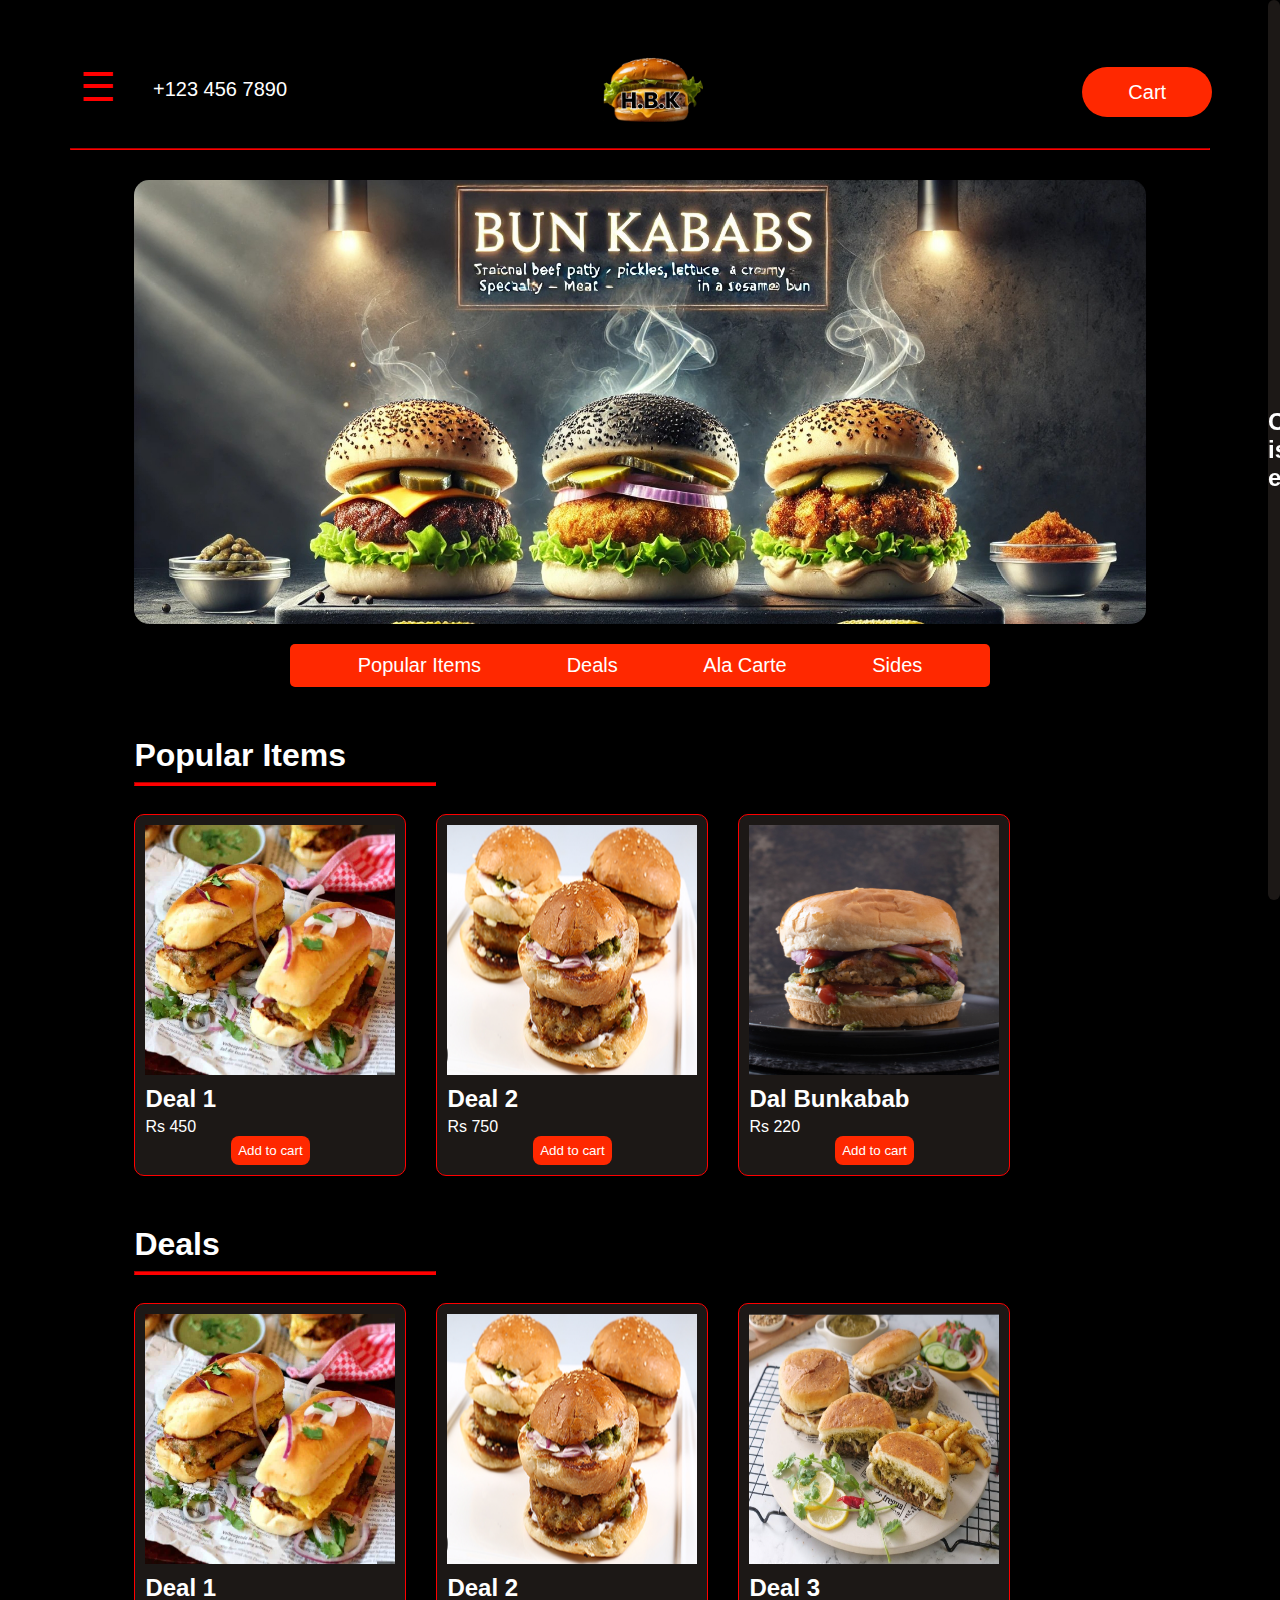
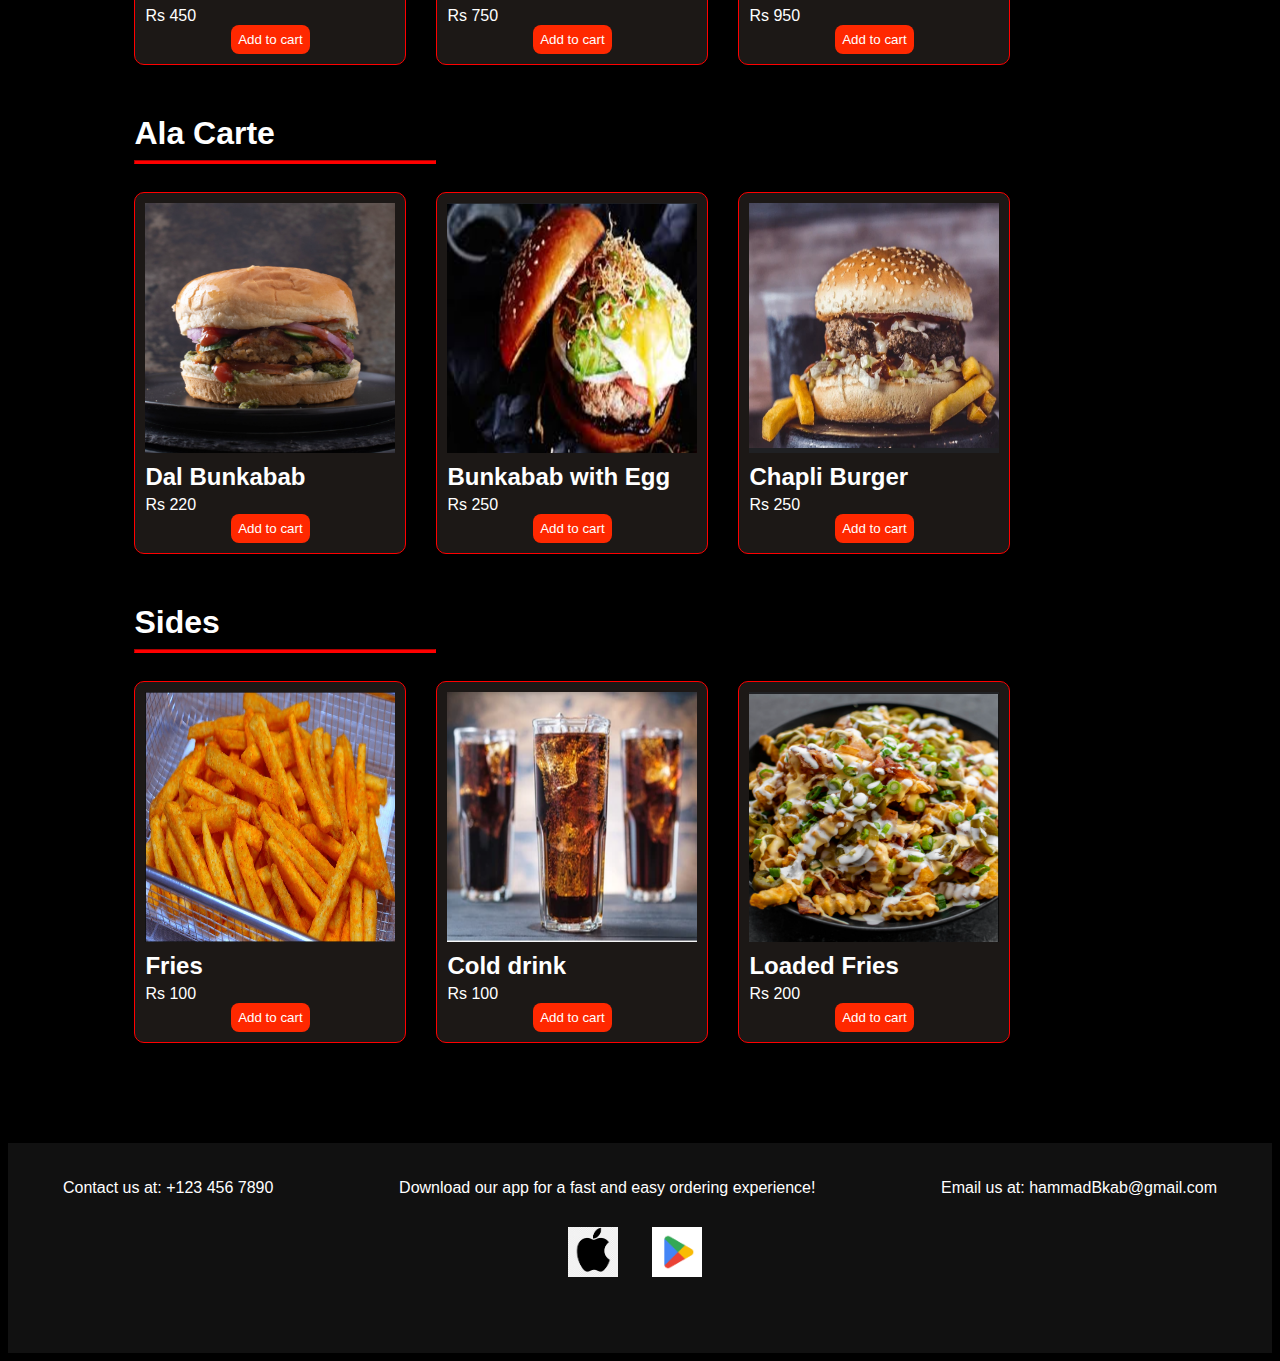
==== commit e7df4445: "Add footer and sidebar" ====
--- a/index.html
+++ b/index.html
@@ -48,8 +48,16 @@
             </div>
         </div>
     </div>
-    <div id="sidebar">
-
+    <div id="sidebar" class="sidebar">
+        <br>
+        <br>
+        <a href="pages/about-us.html"><div class="sidebar-link">About Us</div></a>
+        <hr>
+        <a href="#"><div class="sidebar-link">Add Address</div></a>
+        <hr>
+        <a href="#"><div class="sidebar-link">Track Order</div></a>
+        <hr>
+        <a href="#"><div class="sidebar-link">Order History</div></a>
     </div>
     <div id="overlay"></div>
     <div class="header">
@@ -166,14 +174,19 @@
                 <button type="submit" onclick="add_to_cart(`Loaded Fries`)">Add to cart</button>
             </div>
         </div>
-        
+        <button id="cart-popup">View Cart &#11166</button>
     </div>
     <footer>
-        <div class="footcontact">
-            <p>Call us at: +123-456-789</p>
-        </div>
-        <div class="footcontact">
-            <p>Or email: Hummadbunkab.help@gmail.com</p>
+        <div class="footer">
+            <div class="footer-info">
+                <p>Contact us at: +123 456 7890</p>
+                <p>Download our app for a fast and easy ordering experience!</p>
+                <p>Email us at: hammadBkab@gmail.com</p>
+            </div>
+            <div class="app-links">
+                <img src="../images/apple-logo.png" alt="App Store">
+                <img src="../images/play-logo.png" alt="Google Play">
+            </div>
         </div>
     </footer>
     <script src="js/index.js"></script>
--- a/style/style.css
+++ b/style/style.css
@@ -172,14 +172,38 @@
 }
 
 footer{
-    background-color: #1C1816;
-    height: 500px;
-    display: flex;
-    color: white;
-    padding-left: 150px;
-    padding-right: 150px;
+    background-color: #111;
+    text-align: center;
+    padding: 20px;
+    margin-top: 100px;
+    height: 170px;
+}
+
+.footer{
+    color: #fff;
+}
+
+footer .footer-info{
+    display: flex;
     justify-content: space-between;
-    margin-top: 100px;
+    padding-left: 35px;
+    padding-right: 35px;
+}
+
+
+.footer p{
+    font-size: 16px;
+    margin-bottom: 20px;
+}
+
+.footer .app-links img{
+    width: 50px;
+    height: 50px;
+    margin: 0 10px;
+    margin-left: auto;
+    margin-right: auto;
+    padding: 10px;
+    padding-right: 20px;
 }
 
 #cart, #sidebar{
@@ -200,10 +224,6 @@
     width: 12px;
 }
 
-#sidebar{
-    left: 0;
-}
-
 #overlay{
     position: fixed;
     width: 100%;
@@ -370,11 +390,11 @@
     margin-right: 10px;
 }
 
+#checkout-button-div{
+    align-self: center;
+}
+
 #checkout-button{
-    align-self: center;
-}
-
-#checkout-button button{
     width: 400px;
     font-size: 20px;
     padding: 10px;
@@ -386,4 +406,50 @@
 
 #checkout-button button:hover{
     background-color: rgb(201, 0, 0);
+}
+
+#cart-popup{
+    position: fixed;
+    top: 85%;
+    right: 10%;
+    width: 200px;
+    font-size: 20px;
+    border-radius: 100px;
+    border: none;
+    color: white;
+    background-color: #ff2800;
+    padding: 20px;
+    visibility: hidden;
+}
+
+#cart-popup:hover{
+    background-color: rgb(201, 0, 0);
+}
+
+.sidebar{
+    left: 0;
+    display: block;
+    background-color: #1C1816;
+    color: white;
+}
+
+.sidebar-link{
+    display: block;
+    align-content: center;
+    background-color: #1C1816;
+    color: white;
+    height: 40px;
+    width: 100%;
+    padding: 0%;
+    text-align: center;
+    font-size: 20px;
+}
+
+.sidebar a{
+    text-decoration: none;
+}
+
+.sidebar-link:hover{
+    background-color: rgb(18, 17, 17);
+    transform: scale(1.1);
 }